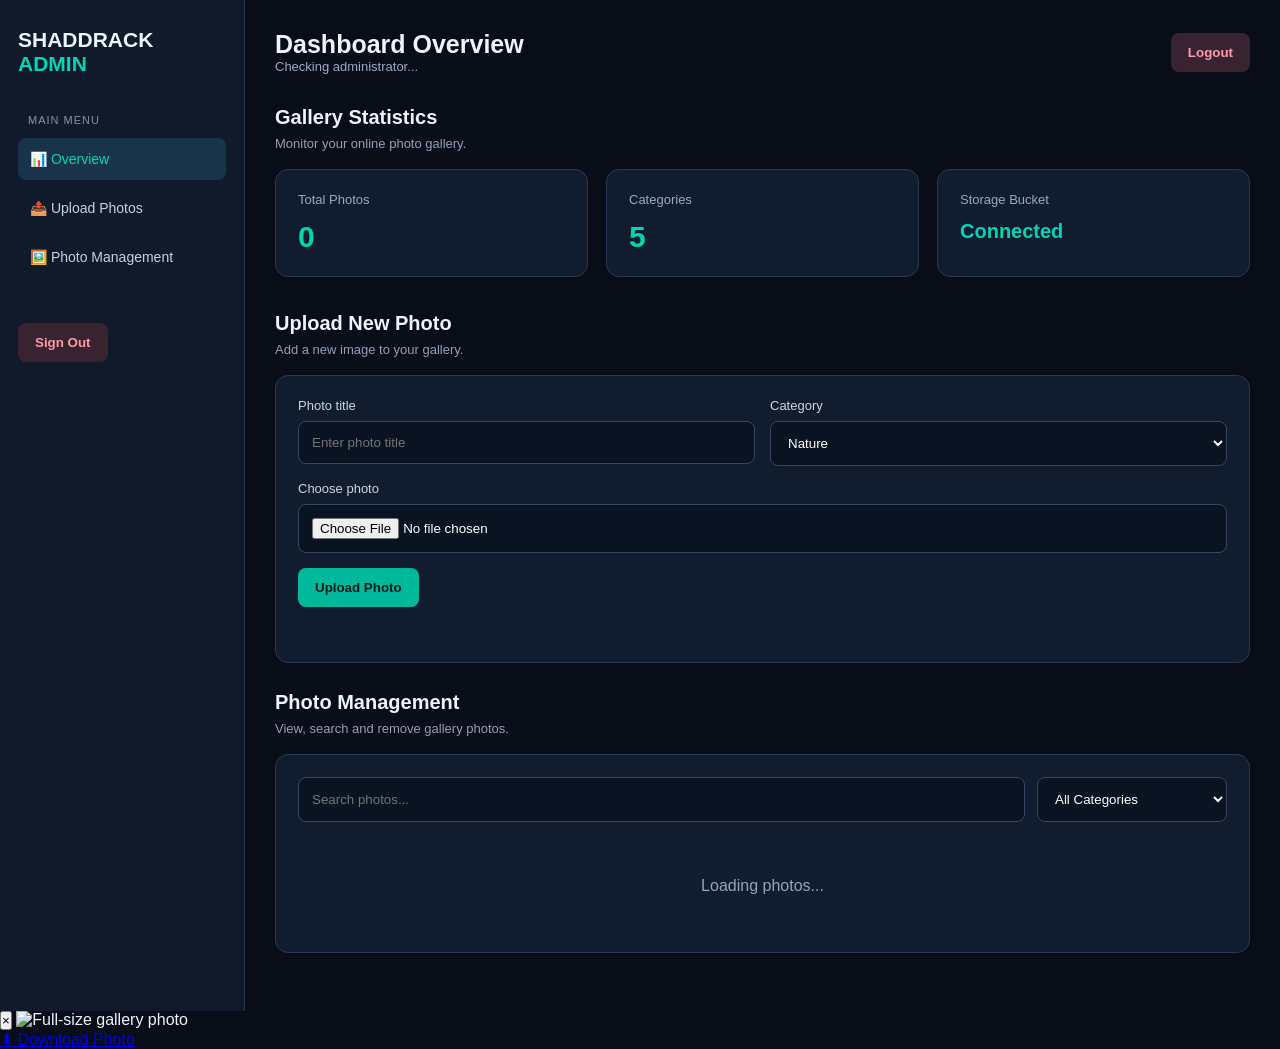
==== dashboard.html @ 98a780fb "Add files via upload" ====
<!DOCTYPE html>
<html lang="en">
<head>
    <meta charset="UTF-8">
    <meta name="viewport" content="width=device-width, initial-scale=1.0">

    <title>Shaddrack Admin Dashboard</title>

    <link rel="stylesheet" href="dashboard.css">
</head>

<body>

<div class="dashboard-layout">

    <aside class="sidebar">

        <div class="brand">
            SHADDRACK <span>ADMIN</span>
        </div>

        <p class="nav-label">MAIN MENU</p>

        <a href="#overview" class="nav-link active">📊 Overview</a>
        <a href="#upload" class="nav-link">📤 Upload Photos</a>
        <a href="#photos" class="nav-link">🖼️ Photo Management</a>

        <div class="sidebar-footer">
            <button id="logoutButton" class="logout-button">
                Sign Out
            </button>
        </div>

    </aside>

    <main class="main-content">

        <header class="topbar">
            <div>
                <h1>Dashboard Overview</h1>
                <p class="admin-email" id="adminEmail">Checking administrator...</p>
            </div>

            <button id="logoutButtonTop" class="logout-button">
                Logout
            </button>
        </header>

        <section id="overview">

            <div class="section-heading">
                <h2>Gallery Statistics</h2>
                <p>Monitor your online photo gallery.</p>
            </div>

            <div class="stats-grid">

                <div class="stat-card">
                    <p>Total Photos</p>
                    <h3 id="totalPhotos">0</h3>
                </div>

                <div class="stat-card">
                    <p>Categories</p>
                    <h3 id="totalCategories">5</h3>
                </div>

                <div class="stat-card">
                    <p>Storage Bucket</p>
                    <h3 style="font-size:20px">Connected</h3>
                </div>

            </div>

        </section>

        <section id="upload">

            <div class="section-heading">
                <h2>Upload New Photo</h2>
                <p>Add a new image to your gallery.</p>
            </div>

            <div class="panel">

                <form id="uploadForm" class="upload-form">

                    <div class="form-field">
                        <label for="photoTitle">Photo title</label>
                        <input
                            type="text"
                            id="photoTitle"
                            placeholder="Enter photo title"
                            maxlength="60"
                            required
                        >
                    </div>

                    <div class="form-field">
                        <label for="photoCategory">Category</label>

                        <select id="photoCategory" required>
                            <option value="nature">Nature</option>
                            <option value="people">People</option>
                            <option value="travel">Travel</option>
                            <option value="events">Events</option>
                            <option value="other">Other</option>
                        </select>
                    </div>

                    <div class="form-field full">
                        <label for="photoFile">Choose photo</label>
                        <input
                            type="file"
                            id="photoFile"
                            accept="image/jpeg,image/png,image/webp,image/gif"
                            required
                        >
                    </div>

                    <div class="form-field full">
                        <button
                            type="submit"
                            id="uploadButton"
                            class="primary-button"
                        >
                            Upload Photo
                        </button>
                    </div>

                    <p id="uploadStatus" class="status-message"></p>

                </form>

            </div>

        </section>

        <section id="photos">

            <div class="section-heading">
                <h2>Photo Management</h2>
                <p>View, search and remove gallery photos.</p>
            </div>

            <div class="panel">

                <div class="gallery-toolbar">

                    <input
                        type="search"
                        id="searchInput"
                        class="search-input"
                        placeholder="Search photos..."
                    >

                    <select id="categoryFilter" class="category-select">
                        <option value="all">All Categories</option>
                        <option value="nature">Nature</option>
                        <option value="people">People</option>
                        <option value="travel">Travel</option>
                        <option value="events">Events</option>
                        <option value="other">Other</option>
                    </select>

                </div>

                <div id="photoGrid" class="photo-grid">
                    <p class="empty-message">Loading photos...</p>
                </div>

            </div>

        </section>

    </main>


</div>

<!-- Full-size Photo Viewer -->
<div id="imageViewer" class="image-viewer">
    <button id="closeViewer" class="close-viewer">&times;</button>

    <img id="fullSizeImage" src="" alt="Full-size gallery photo">

    <h3 id="fullSizeTitle"></h3>

    <a id="downloadPhoto" class="download-photo" href="#" download>
        ⬇ Download Photo
    </a>
</div>

<!-- Supabase Library -->
<script src="https://cdn.jsdelivr.net/npm/@supabase/supabase-js@2"></script>

<!-- Dashboard JavaScript -->
<script src="dashboard.js"></script>

</body>
</html>
---- dashboard.css ----
* {
    margin: 0;
    padding: 0;
    box-sizing: border-box;
}

body {
    font-family: Arial, sans-serif;
    background: #080d18;
    color: #edf3ff;
}

.dashboard-layout {
    display: flex;
    min-height: 100vh;
}

.sidebar {
    width: 245px;
    background: #101a2b;
    border-right: 1px solid #26354c;
    padding: 28px 18px;
    flex-shrink: 0;
}

.brand {
    font-size: 21px;
    font-weight: bold;
    margin-bottom: 38px;
}

.brand span {
    color: #00d6b2;
}

.nav-label {
    color: #8292aa;
    font-size: 11px;
    text-transform: uppercase;
    margin: 25px 10px 12px;
    letter-spacing: 1px;
}

.nav-link {
    display: block;
    padding: 13px 12px;
    color: #c5d1e2;
    text-decoration: none;
    border-radius: 8px;
    margin-bottom: 7px;
    font-size: 14px;
}

.nav-link.active,
.nav-link:hover {
    background: #18334a;
    color: #00d6b2;
}

.sidebar-footer {
    margin-top: 45px;
}

.main-content {
    flex: 1;
    min-width: 0;
    padding: 30px;
}

.topbar {
    display: flex;
    justify-content: space-between;
    align-items: center;
    gap: 15px;
    margin-bottom: 32px;
}

.topbar h1 {
    font-size: 25px;
}

.admin-email {
    color: #9aabc2;
    font-size: 13px;
    overflow-wrap: anywhere;
}

.section-heading {
    margin-bottom: 18px;
}

.section-heading h2 {
    font-size: 20px;
    margin-bottom: 7px;
}

.section-heading p {
    color: #91a1b8;
    font-size: 13px;
}

.stats-grid {
    display: grid;
    grid-template-columns: repeat(3, minmax(0, 1fr));
    gap: 18px;
    margin-bottom: 35px;
}

.stat-card {
    background: #111c2e;
    border: 1px solid #293a54;
    border-radius: 13px;
    padding: 22px;
}

.stat-card p {
    color: #9baac0;
    font-size: 13px;
    margin-bottom: 13px;
}

.stat-card h3 {
    font-size: 30px;
    color: #00d6b2;
}

.panel {
    background: #111c2e;
    border: 1px solid #293a54;
    border-radius: 13px;
    padding: 22px;
    margin-bottom: 28px;
}

.upload-form {
    display: grid;
    grid-template-columns: repeat(2, minmax(0, 1fr));
    gap: 15px;
}

.form-field {
    min-width: 0;
}

.form-field.full {
    grid-column: 1 / -1;
}

.form-field label {
    display: block;
    font-size: 13px;
    margin-bottom: 8px;
    color: #cbd6e5;
}

.form-field input,
.form-field select,
.search-input,
.category-select {
    width: 100%;
    padding: 13px;
    background: #091321;
    border: 1px solid #354762;
    border-radius: 8px;
    color: white;
    outline: none;
}

.form-field input:focus,
.form-field select:focus,
.search-input:focus,
.category-select:focus {
    border-color: #00c6a7;
}

.primary-button,
.logout-button,
.delete-button {
    border: none;
    border-radius: 8px;
    padding: 12px 17px;
    cursor: pointer;
    font-weight: bold;
}

.primary-button {
    background: #00b99c;
    color: #071a1b;
}

.primary-button:hover {
    background: #00d6b2;
}

.primary-button:disabled {
    opacity: 0.6;
    cursor: not-allowed;
}

.logout-button {
    background: #382330;
    color: #ff9aa8;
}

.delete-button {
    background: #4a202b;
    color: #ffb4bd;
    width: 100%;
    margin-top: 10px;
}

.delete-button:hover {
    background: #702b3a;
}

.status-message {
    grid-column: 1 / -1;
    color: #00d6b2;
    font-size: 13px;
    min-height: 18px;
    overflow-wrap: anywhere;
}

.gallery-toolbar {
    display: flex;
    gap: 12px;
    margin-bottom: 20px;
}

.gallery-toolbar input {
    flex: 1;
    min-width: 0;
}

.gallery-toolbar select {
    width: 190px;
}

.photo-grid {
    display: grid;
    grid-template-columns: repeat(auto-fill, minmax(190px, 1fr));
    gap: 18px;
}

.photo-card {
    background: #0b1524;
    border: 1px solid #2a3a52;
    border-radius: 11px;
    overflow: hidden;
}


.photo-card img {
    width: 100%;
    height: auto;
    max-height: 360px;
    object-fit: contain;
    display: block;
    background: #080d18;
    padding: 5px;
}

.photo-card {
    background: #0b1524;
    border: 1px solid #2a3a52;
    border-radius: 11px;
    overflow: hidden;
}

.photo-card img {
    object-position: center;
}

.photo-card {
    background: #0b1524;
    border: 1px solid #2a3a52;
    border-radius: 11px;
    overflow: hidden;
}

.photo-card img {
    transition: transform 0.3s ease;
}

.photo-card:hover img {
    transform: scale(1.02);
}

.photo-info {
    padding: 13px;
}

.photo-info h3 {
    font-size: 14px;
    margin-bottom: 7px;
    overflow-wrap: anywhere;
}

.photo-info p {
    font-size: 12px;
    color: #93a4bb;
    overflow-wrap: anywhere;
}

.empty-message {
    color: #93a4bb;
    text-align: center;
    padding: 35px 10px;
    grid-column: 1 / -1;
}

@media (max-width: 800px) {
    .dashboard-layout {
        display: block;
    }

    .sidebar {
        width: 100%;
        padding: 18px;
    }

    .brand {
        margin-bottom: 15px;
    }

    .nav-label,
    .sidebar-footer {
        display: none;
    }

    .main-content {
        padding: 20px;
    }
}

@media (max-width: 550px) {
    .stats-grid {
        grid-template-columns: 1fr;
    }

    .upload-form {
        grid-template-columns: 1fr;
    }

    .form-field.full {
        grid-column: auto;
    }

    .gallery-toolbar {
        flex-direction: column;
    }

    .gallery-toolbar select {
        width: 100%;
    }

    .topbar {
        align-items: flex-start;
        flex-direction: column;
    }
    
.image-viewer {
    display: none;
    position: fixed;
    inset: 0;
    z-index: 9999;
    background: rgba(0, 0, 0, 0.95);
    align-items: center;
    justify-content: center;
    flex-direction: column;
    padding: 25px;
}

.image-viewer.active {
    display: flex;
}

.image-viewer img {
    max-width: 95%;
    max-height: 80vh;
    width: auto;
    height: auto;
    object-fit: contain;
    border-radius: 10px;
}

.image-viewer h3 {
    color: white;
    margin-top: 15px;
}

.close-viewer {
    position: absolute;
    top: 15px;
    right: 25px;
    background: transparent;
    border: none;
    color: white;
    font-size: 40px;
    cursor: pointer;
}

.download-photo {
    display: inline-block;
    margin-top: 15px;
    padding: 12px 22px;
    background: #2563eb;
    color: white;
    text-decoration: none;
    border-radius: 8px;
    font-weight: bold;
    transition: background 0.3s ease;
}

.download-photo:hover {
    background: #1d4ed8;
}

.edit-button {
    display: block;
    width: 100%;
    padding: 10px;
    margin-top: 10px;
    margin-bottom: 8px;
    background: #2563eb;
    color: white;
    border: none;
    border-radius: 7px;
    cursor: pointer;
    font-weight: bold;
    transition: background 0.3s ease;
}

.edit-button:hover {
    background: #1d4ed8;
}

.delete-button {
    width: 100%;
}


}
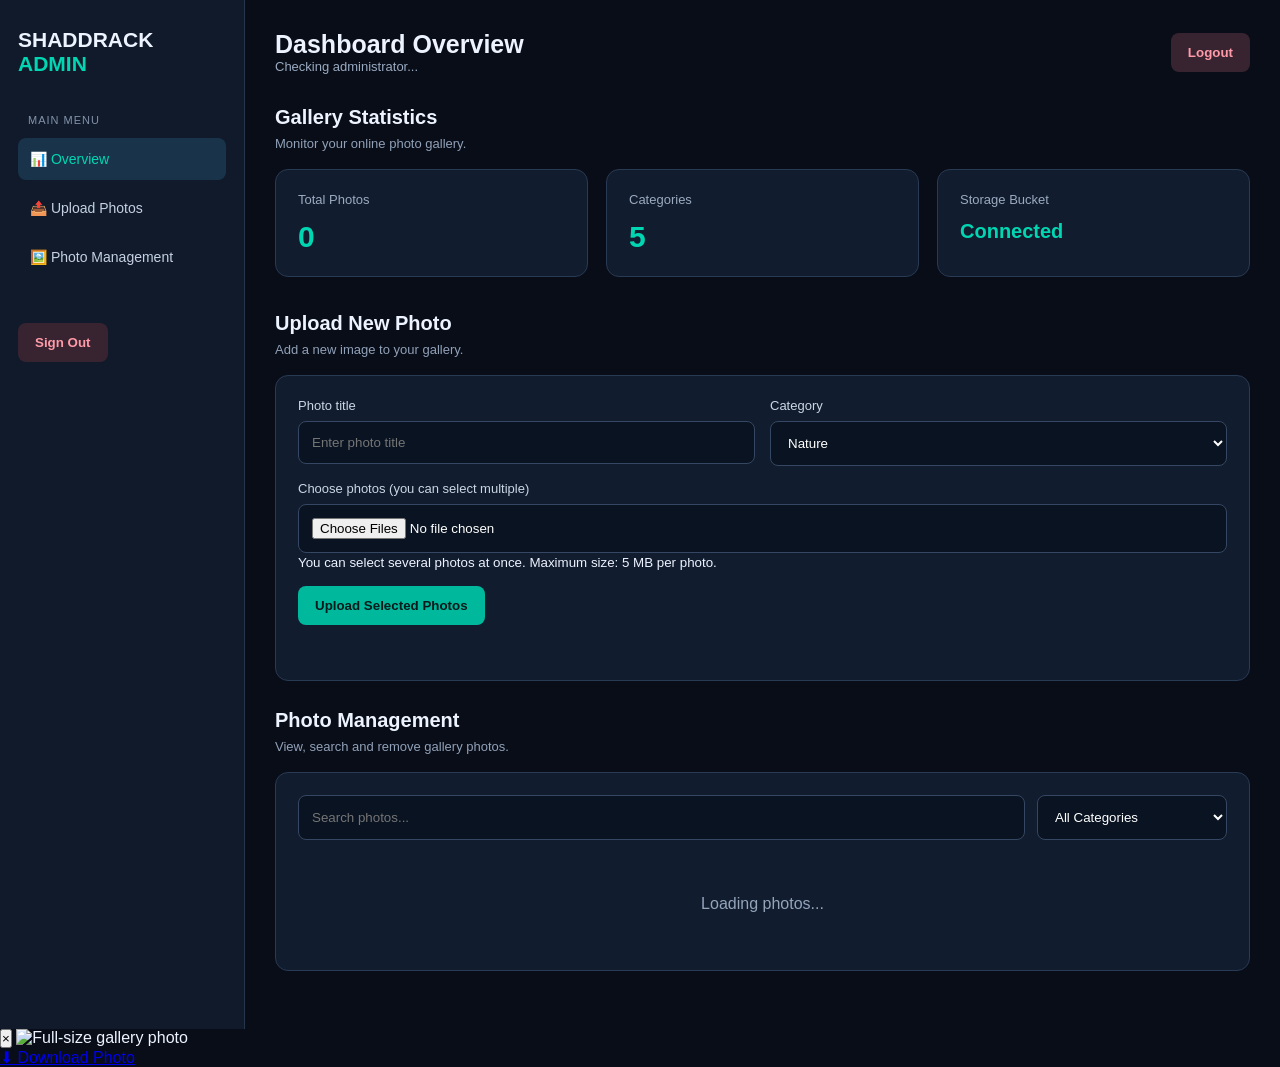
==== commit d6889846: "Add files via upload" ====
--- a/dashboard.html
+++ b/dashboard.html
@@ -110,14 +110,16 @@
                     </div>
 
                     <div class="form-field full">
-                        <label for="photoFile">Choose photo</label>
-                        <input
-                            type="file"
-                            id="photoFile"
-                            accept="image/jpeg,image/png,image/webp,image/gif"
-                            required
-                        >
-                    </div>
+    <label for="photoFile">Choose photos (you can select multiple)</label>
+    <input
+        type="file"
+        id="photoFile"
+        accept="image/jpeg,image/png,image/webp,image/gif"
+        multiple
+        required
+    >
+    <small>You can select several photos at once. Maximum size: 5 MB per photo.</small>
+</div>
 
                     <div class="form-field full">
                         <button
@@ -125,7 +127,7 @@
                             id="uploadButton"
                             class="primary-button"
                         >
-                            Upload Photo
+                            Upload Selected Photos
                         </button>
                     </div>
 
